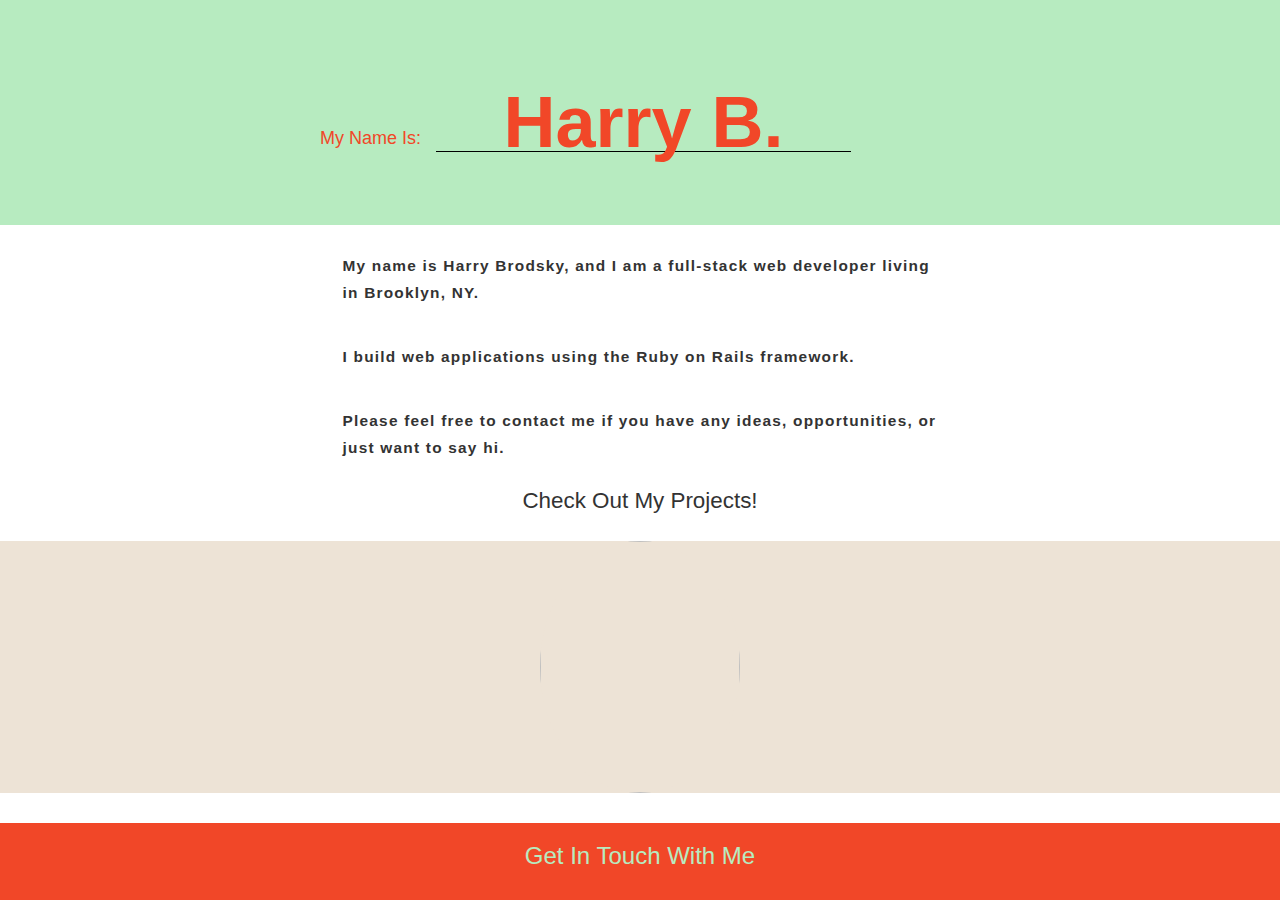
==== about/index.html @ aac1eefd "New file structure" ====
<!DOCTYPE html>
<html lang="en">
<head>
  <title>About</title>
  <meta charset="utf-8">
  <meta name="viewport" content="width=device-width, initial-scale=1">
  <link rel="stylesheet" href="https://maxcdn.bootstrapcdn.com/bootstrap/3.3.7/css/bootstrap.min.css">
  <link rel="stylesheet" type="text/css" href="/style.css">
  <script src="https://ajax.googleapis.com/ajax/libs/jquery/3.1.1/jquery.min.js"></script>
  <script src="https://maxcdn.bootstrapcdn.com/bootstrap/3.3.7/js/bootstrap.min.js"></script>
  <script src="script.js"></script>
</head>
<body>

<div class="container-fluid header">
  <h5 class="text-center col-xs-5 col-sm-3 col-sm-offset-2 heading-prompt my-name-is">My Name Is:</h5>	
  <h1 class="text-center heading-name col-xs-9 col-sm-6">Harry B.</h1>
  <div class="text-center col-sm-3 col-xs-3 check-out-my heading-prompt"></div>
</div>

<div class="container-fluid">
	<p class="bio col-md-6 col-md-offset-3">My name is Harry Brodsky, and I am a full-stack web developer living in Brooklyn, NY.</p>
	<p class="bio col-md-6 col-md-offset-3">I build web applications using the Ruby on Rails framework.</p>
	<p class="bio col-md-6 col-md-offset-3">Please feel free to contact me if you have any ideas, opportunities, or just want to say hi.</p>

	<h5 class="check-out col-xs-12">Check Out My Projects!</h5>
	<div class="row projects-container">
		<div class="project">
			<span class="project-title">SuperSalad</span>
			<a class="project-link" href="http://supersalad.herokuapp.com">
				<img class="project-img" src="images/supersalad.jpg">
			</a>
		</div>
	</div>

</div>

<a href="/home">
	<footer class="container-fluid footer">
		<h3 class="learn-more">Get In Touch With Me</h3>
	</footer>
</a>
</body>
</html>
---- style.css ----
body {
	height: auto;
}

@media only screen and (min-width : 320px) and (max-width : 480px) {
.header {
	display: flex;
	justify-content: center;
	align-items: center;
	height: 20vh;
	width: 100%;
	background-color: #b7ebc0;
}

.heading-prompt {
	display: flex;
	align-items: flex-end;
	height: 7vh;
	color: #f14728;
	position: relative;
	font-size: 1.6vh;
}

.my-name-is {
  	justify-content: flex-end;
}

.check-out-my {
	flex: 50%;
    text-align: right;
    padding-left: 1%;
}

.heading-name {
	height: 4.9vh;
	color: #f14728;
	position: relative;
	font-weight: 900;
	font-size: 4.9vh;
	border-bottom: 1px solid black;
}

.main-content {
	display: flex;
	justify-content: center;
	height: 65vh;
}

.media-row {
	position: relative;
	align-self: center;
	text-align: center;
	height: 25em;
}

.top-row {
	position: relative;
	height: 20vh;
	line-height: 5em;
}

.icon {
	margin-bottom: 7%;
	opacity: .8;
}

.icon:hover {
	opacity: 1;
	transform: scale(1.02);
}

.icon-title {
	font-size: 2em;
}

.icon-title:hover {
	text-decoration: none;
}

.footer {
	position: fixed;
	height: 10vh;
	width: 100%;
	background-color: #f14728;
	color: #b7ebc0;
	text-align: center;
	bottom: 0;
}

.footer:hover {
	transform: scale(1.06);
}

/* about.html */


.bio {
	line-height: 3vh;
	letter-spacing: 0.08em;
	margin-top: 3vh;
	font-weight: 600;
	font-size: 1.1em;
}

.check-out {
	position: relative;
	text-align: center;
	font-size: 1.6em;
	margin-bottom: 3vh;
}

p:last-of-type {
	margin-bottom: 2vh;
}

.projects-container {
	position: relative;
	background-color: #ede3d6;
	clear: both;
	width: 100vw;
	height: 17vh;
	bottom: 0;
	text-align: center;
	}

.project {
	position: relative;
	background-color: #ede3d6;
	height: 100%;
	width: 120px;
	border-radius: 50%;
	margin-left: auto;
  	margin-right: auto;
}

.project img:hover {
	opacity: .2;
}

.project img {
	border-radius: 50%;
	height: 100%;
	width: 100%;
}


.project-title {
	position: absolute;
	display: none;
	font-size: 22px;
	top: 40%;
	left: 21%;
	color: white;
}		
}

@media only screen and (min-width : 480px) and (max-width : 768px) {

.header {
	display: flex;
	justify-content: center;
	align-items: center;
	height: 20vh;
	width: 100%;
	background-color: #b7ebc0;
}

.heading-prompt {
	display: flex;
	align-items: flex-end;
	height: 8vh;
	color: #f14728;
	position: relative;
	font-size: 2vh;
}

.my-name-is {
  	justify-content: flex-end;
}

.check-out-my {
	flex: 50%;
    text-align: right;
    padding-left: 1%;
}

.heading-name {
	height: 6vh;
	color: #f14728;
	position: relative;
	font-weight: 900;
	font-size: 6vh;
	border-bottom: 1px solid black;
}

.main-content {
	margin-top: -3vh;
	display: flex;
	justify-content: center;
	height: 65vh;
}

.media-row {
	position: relative;
	align-self: center;
	text-align: center;
	height: 25em;
}

.top-row {
	position: relative;
	height: 20vh;
	line-height: 10em;
	margin-bottom: 4vh;
}

.icon {
	height: 10em;
	width: 12em;
	margin-bottom: 7%;
	opacity: .8;
}

.icon:hover {
	opacity: 1;
	transform: scale(1.02);
}

.icon-title {
	font-size: 2em;
}

.icon-title:hover {
	text-decoration: none;
}

.footer {
	position: fixed;
	height: 10vh;
	width: 100%;
	background-color: #f14728;
	color: #b7ebc0;
	text-align: center;
	bottom: 0;
}

.footer:hover {
	transform: scale(1.06);
}

/* about.html */


.bio {
	line-height: 3vh;
	letter-spacing: 0.08em;
	margin-top: 3vh;
	font-weight: 600;
	font-size: 1.1em;
}

.check-out {
	position: relative;
	text-align: center;
	font-size: 1.6em;
	margin-bottom: 3vh;
}

p:last-of-type {
	margin-bottom: 2vh;
}

.projects-container {
	position: relative;
	background-color: #ede3d6;
	clear: both;
	width: 100vw;
	height: 28vh;
	text-align: center;
	}

.project {
	position: relative;
	background-color: #ede3d6;
	height: 100%;
	width: 200px;
	border-radius: 50%;
	margin-left: auto;
  	margin-right: auto;
}

.project img:hover {
	opacity: .2;
}

.project img {
	border-radius: 50%;
	height: 100%;
	width: 100%;
}


.project-title {
	position: absolute;
	display: none;
	font-size: 22px;
	top: 40%;
	left: 21%;
	color: white;
}			
}

@media only screen and (min-width : 768px) and (max-width : 992px) {

.header {
	display: flex;
	justify-content: center;
	align-items: center;
	height: 25vh;
	width: 100%;
	background-color: #b7ebc0;
}

.heading-prompt {
	display: flex;
	align-items: flex-end;
	height: 8vh;
	color: #f14728;
	position: relative;
	font-size: 2vh;
}

.my-name-is {
  	justify-content: flex-end;
}

.check-out-my {
	flex: 50%;
    text-align: right;
    padding-left: 1%;
}

.heading-name {
	height: 7.5vh;
	color: #f14728;
	position: relative;
	font-weight: 900;
	font-size: 7.5vh;
	border-bottom: 1px solid black;
}

.main-content {
	display: flex;
	justify-content: center;
	height: 65vh;
}

.media-row {
	position: relative;
	align-self: center;
	text-align: center;
	height: 25em;
}

.top-row {
	position: relative;
	height: 25em;
}

.icon {
	margin-bottom: 7%;
	opacity: .8;
}

.icon:hover {
	opacity: 1;
	transform: scale(1.02);
}

.icon-title {
	font-size: 2em;
}

.icon-title:hover {
	text-decoration: none;
}

.footer {
	position: fixed;
	height: 10vh;
	width: 100%;
	background-color: #f14728;
	color: #b7ebc0;
	text-align: center;
	bottom: 0;
}

.footer:hover {
	transform: scale(1.06);
}

/* about.html */


.bio {
	line-height: 3vh;
	letter-spacing: 0.08em;
	margin-top: 3vh;
	font-weight: 600;
	font-size: 1.1em;
}

.check-out {
	position: relative;
	text-align: center;
	font-size: 1.6em;
	margin-bottom: 3vh;
}

p:last-of-type {
	margin-bottom: 2vh;
}

.projects-container {
	position: relative;
	background-color: #ede3d6;
	clear: both;
	width: 100vw;
	height: 28vh;
	text-align: center;
	}

.project {
	position: relative;
	background-color: #ede3d6;
	height: 100%;
	width: 200px;
	border-radius: 50%;
	margin-left: auto;
  	margin-right: auto;
}

.project img:hover {
	opacity: .2;
}

.project img {
	border-radius: 50%;
	height: 100%;
	width: 100%;
}


.project-title {
	position: absolute;
	display: none;
	font-size: 22px;
	top: 40%;
	left: 21%;
	color: white;
}		
}

@media only screen  and (min-width : 992px) {

.header {
	display: flex;
	justify-content: center;
	align-items: center;
	height: 25vh;
	width: 100%;
	background-color: #b7ebc0;
}

.heading-prompt {
	display: flex;
	align-items: flex-end;
	height: 8vh;
	color: #f14728;
	position: relative;
	font-size: 2vh;
}

.my-name-is {
  	justify-content: flex-end;
}

.check-out-my {
	flex: 50%;
    text-align: right;
    padding-left: 1%;
}

.heading-name {
	height: 7.75vh;
	color: #f14728;
	position: relative;
	font-weight: 900;
	font-size: 8vh;
	border-bottom: 1px solid black;
}

.main-content {
	display: flex;
	justify-content: center;
	height: 65vh;
}

.media-row {
	position: relative;
	align-self: center;
	text-align: center;
	height: 25em;
}

.top-row {
	position: relative;
	height: 25em;
}

.icon {
	margin-bottom: 7%;
	opacity: .8;
}

.icon:hover {
	opacity: 1;
	transform: scale(1.02);
}

.icon-title {
	font-size: 2em;
}

.icon-title:hover {
	text-decoration: none;
}

.footer {
	position: fixed;
	height: 6vw;
	width: 100%;
	background-color: #f14728;
	color: #b7ebc0;
	text-align: center;
	bottom: 0;
}

.footer:hover {
	transform: scale(1.06);
}

.bio {
	line-height: 3vh;
	letter-spacing: 0.08em;
	margin-top: 3vh;
	font-weight: 600;
	font-size: 1.1em;
}

.check-out {
	position: relative;
	text-align: center;
	font-size: 1.6em;
	margin-bottom: 3vh;
}

p:last-of-type {
	margin-bottom: 2vh;
}

/* about.html */

.projects-container {
	position: relative;
	background-color: #ede3d6;
	clear: both;
	width: 100vw;
	height: 28vh;
	text-align: center;
}

.project {
	position: relative;
	background-color: #ede3d6;
	height: 100%;
	width: 200px;
	border-radius: 50%;
	margin-left: auto;
  	margin-right: auto;
}

.project img:hover {
	opacity: .2;
}

.project img {
	border-radius: 50%;
	height: 100%;
	width: 100%;
}


.project-title {
	position: absolute;
	display: none;
	font-size: 22px;
	top: 40%;
	left: 21%;
	color: white;
}

}
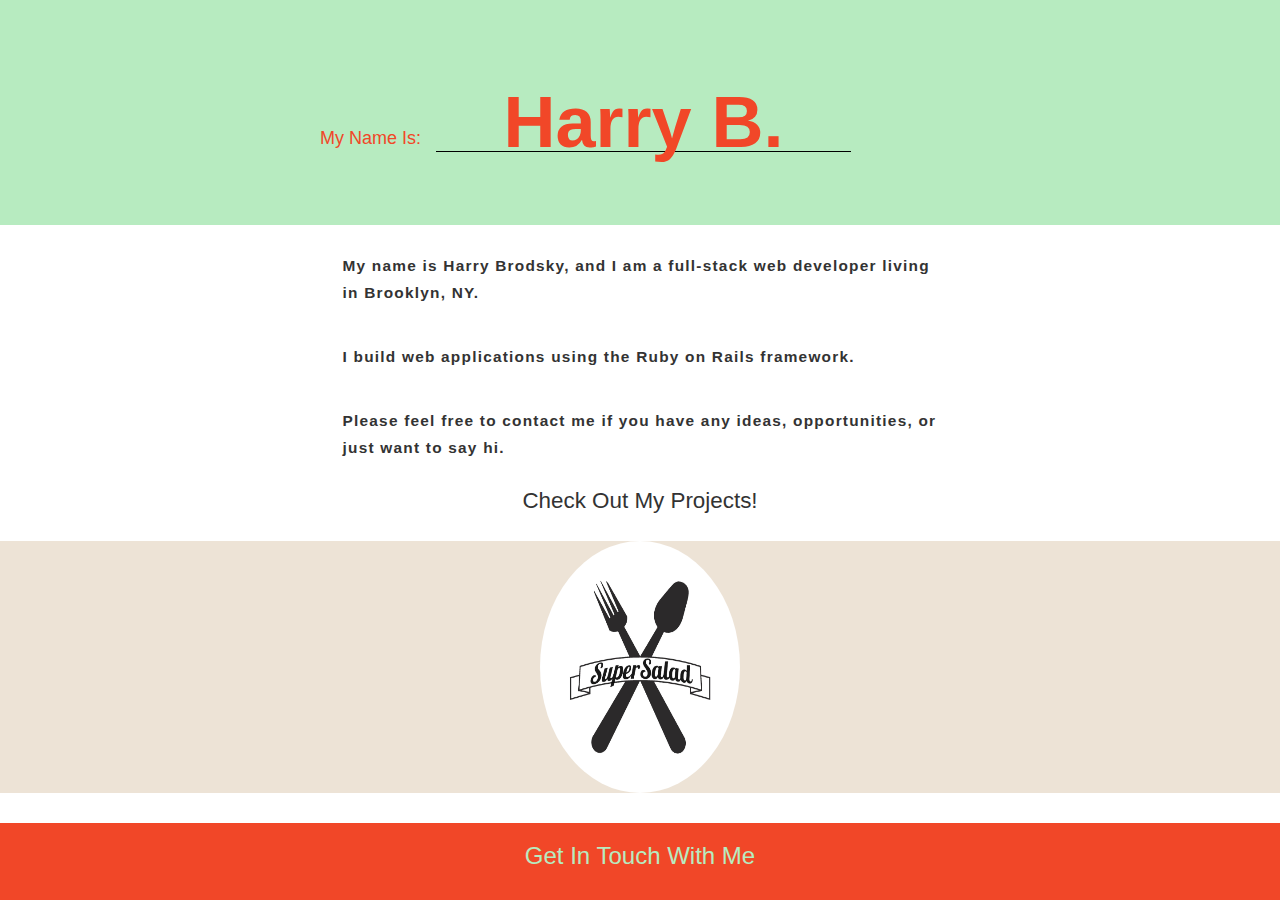
==== commit c70a57d9: "Fix file path" ====
--- a/about/index.html
+++ b/about/index.html
@@ -28,14 +28,14 @@
 		<div class="project">
 			<span class="project-title">SuperSalad</span>
 			<a class="project-link" href="http://supersalad.herokuapp.com">
-				<img class="project-img" src="images/supersalad.jpg">
+				<img class="project-img" src="/images/supersalad.jpg">
 			</a>
 		</div>
 	</div>
 
 </div>
 
-<a href="/home">
+<a href="/">
 	<footer class="container-fluid footer">
 		<h3 class="learn-more">Get In Touch With Me</h3>
 	</footer>
